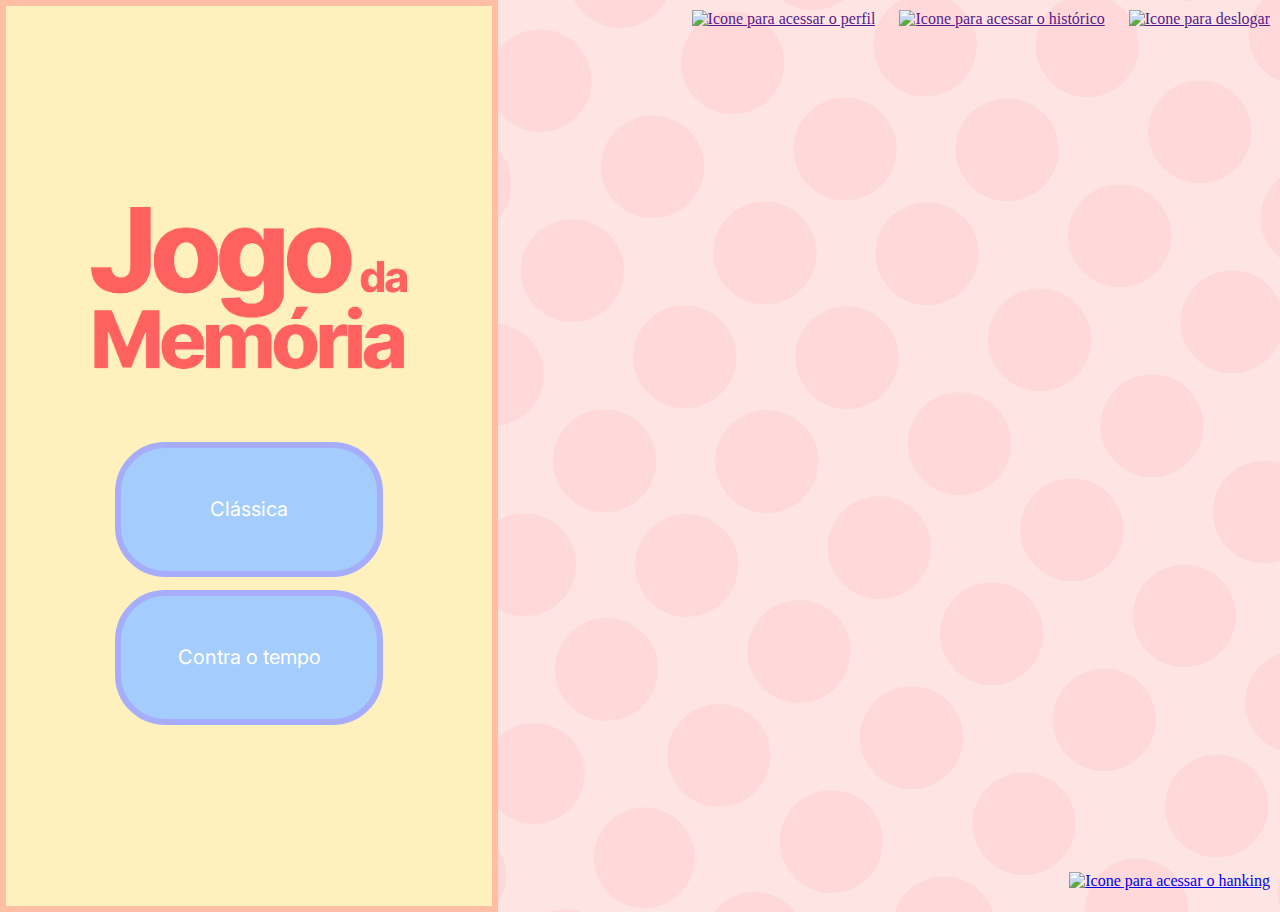
==== index.html @ a4d254f5 "Adicionando os icones" ====
<!DOCTYPE html>
<html lang="pt-br">
<head>
    <meta charset="UTF-8">
    <meta http-equiv="X-UA-Compatible" content="IE=edge">
    <meta name="viewport" content="width=device-width, initial-scale=1.0">
    <link rel="stylesheet" href="css/index.css">
    <title>Jogo da memória</title>
</head>
<body>
    <div class="main">
        <img src="img/textoLogo.png" alt="Jogo da memória" id="imgLogo">
        <button class="gameModeButton">Clássica</button>
        <button class="gameModeButton">Contra o tempo</button>
    </div>
    <div id="section">
        <header>
            <a href=""><img src="img/perfilButton.png" class="icon" alt="Icone para acessar o perfil"></a>
            <a href=""><img src="img/historicoButton.png" class="icon" alt="Icone para acessar o histórico"></a>
            <a href=""><img src="img/scapeButton.png" class="icon" alt="Icone para deslogar"></a> 
        </header>
        <footer>
            <a href="ranking.html"><img src="img/rankingButton.png" class="icon" alt="Icone para acessar o hanking"></a>
        </footer>
    </div>
</body>
</html>
---- css/index.css ----
@import url('https://fonts.googleapis.com/css2?family=Inter:wght@700&display=swap');

* {
    padding: 0;
    margin: 0;
    vertical-align: baseline;
    list-style: none;
}
body { 
    background-image: url(../img/background.png);
    background-repeat: repeat;
}
.main {
    background-color: #FFF1BE;
    position: absolute;
    width: 38%;
    height: 100%;
    left: 0px;
    top: 0px;
    bottom: 0px;
    border: 6px solid rgba(255, 191, 164, 1);
    display: flex;
    flex-direction: column;
    justify-content: center;
    align-items: center;
    gap: 13px;
}
#imgLogo {
    max-width:65%;  
    width: auto;
    height: auto;
    padding: 40px;
    position: relative;
    bottom: 20px;
}
.gameModeButton {
    width: 55%;
    height: 15%;
    background: #A4CCFC;
    border: 6px solid #A6AEFC; 
    border-radius: 50px;
    font-family: 'Inter', sans-serif;
    color: white;
    font-size: 20px;
}
#section {
    position: absolute;
    right: 0%;
    height: 100%;
}
.icon {
    width: 50px;
    padding: 10px;
}
footer {
    position: absolute;
    bottom: 0%;
    right: 0%;
}
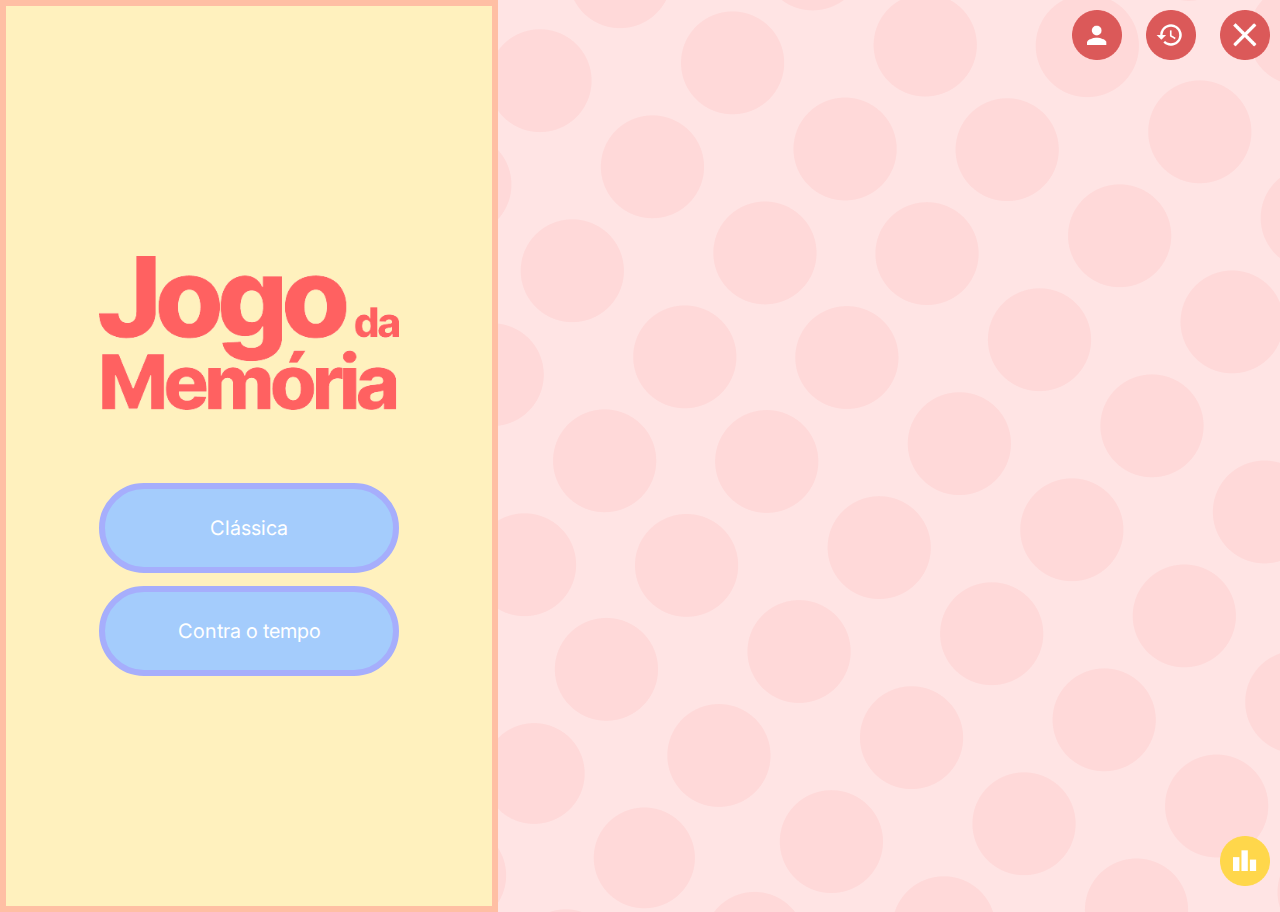
==== commit 6897e595: "Adicionando redirecionamento para a seleção de tabuleiro" ====
--- a/index.html
+++ b/index.html
@@ -10,8 +10,8 @@
 <body>
     <div class="main">
         <img src="img/textoLogo.png" alt="Jogo da memória" id="imgLogo">
-        <button class="gameModeButton">Clássica</button>
-        <button class="gameModeButton">Contra o tempo</button>
+        <a href="selecaoTabuleiro.html"><button class="gameModeButton">Clássica</button></a>
+        <a href="selecaoTabuleiro.html"><button class="gameModeButton">Contra o tempo</button></a>
     </div>
     <div id="section">
         <header>
--- a/css/index.css
+++ b/css/index.css
@@ -25,17 +25,15 @@
     align-items: center;
     gap: 13px;
 }
-#imgLogo {
-    max-width:65%;  
-    width: auto;
-    height: auto;
+#imgLogo {  
+    width: 300px;
     padding: 40px;
     position: relative;
     bottom: 20px;
 }
 .gameModeButton {
-    width: 55%;
-    height: 15%;
+    width: 300px;
+    height: 90px;
     background: #A4CCFC;
     border: 6px solid #A6AEFC; 
     border-radius: 50px;
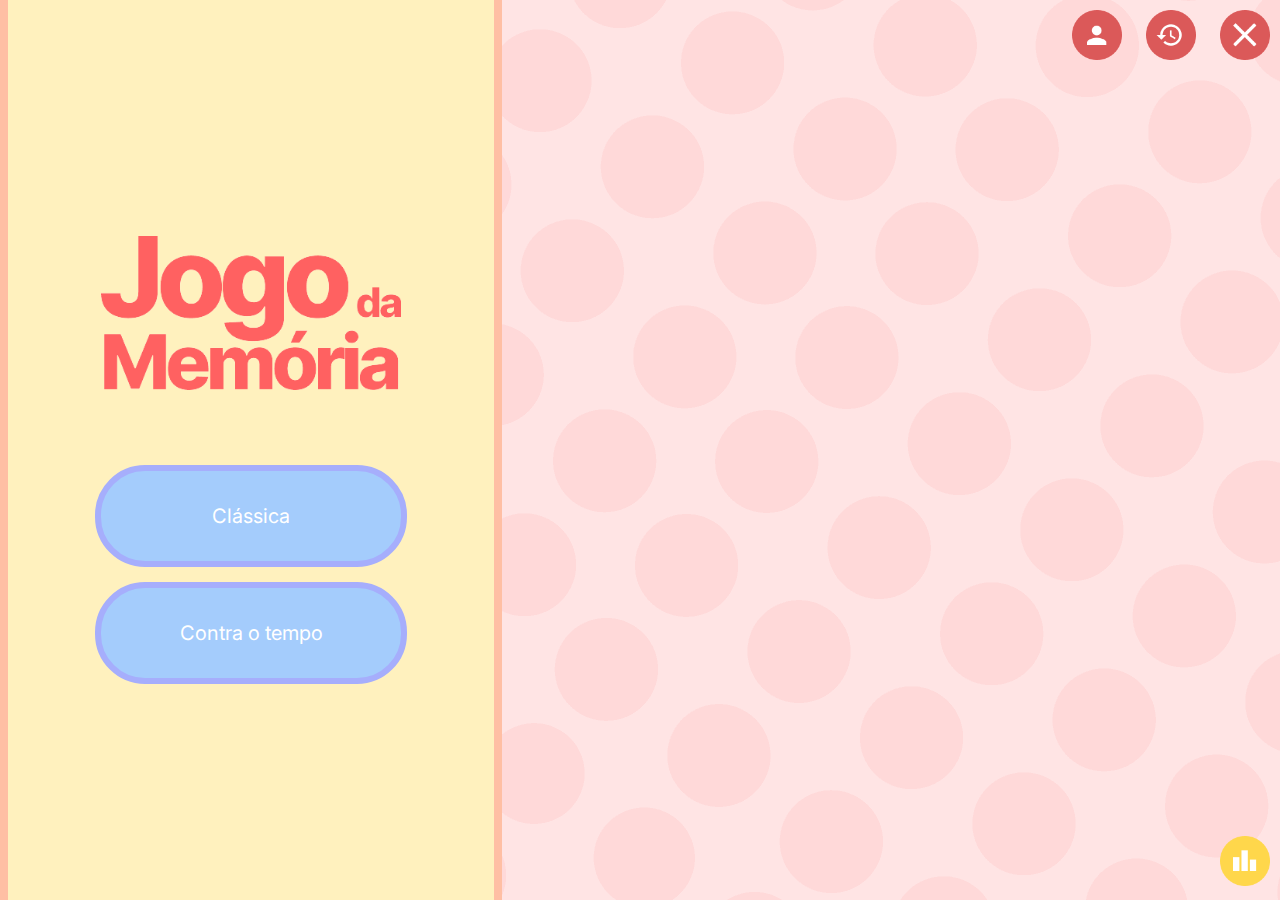
==== commit b5a2a7f4: "Index validado" ====
--- a/index.html
+++ b/index.html
@@ -10,8 +10,8 @@
 <body>
     <div class="main">
         <img src="img/textoLogo.png" alt="Jogo da memória" id="imgLogo">
-        <a href="selecaoTabuleiro.html"><button class="gameModeButton">Clássica</button></a>
-        <a href="selecaoTabuleiro.html"><button class="gameModeButton">Contra o tempo</button></a>
+        <a href="selecaoTabuleiro.html" class="gameModeButton">Clássica</a>
+        <a href="selecaoTabuleiro.html" class="gameModeButton">Contra o tempo</a>
     </div>
     <div id="section">
         <header>
--- a/css/index.css
+++ b/css/index.css
@@ -18,12 +18,14 @@
     left: 0px;
     top: 0px;
     bottom: 0px;
-    border: 6px solid rgba(255, 191, 164, 1);
+    border: 8px solid rgba(255, 191, 164, 1);
     display: flex;
     flex-direction: column;
     justify-content: center;
     align-items: center;
-    gap: 13px;
+    gap: 15px;
+    border-top: none;
+    border-bottom: none;
 }
 #imgLogo {  
     width: 300px;
@@ -34,12 +36,21 @@
 .gameModeButton {
     width: 300px;
     height: 90px;
+    text-decoration: none;
     background: #A4CCFC;
     border: 6px solid #A6AEFC; 
     border-radius: 50px;
     font-family: 'Inter', sans-serif;
     color: white;
     font-size: 20px;
+    cursor: pointer;
+    display: flex;
+    align-items: center;
+    justify-content: center;
+}
+.gameModeButton:hover {
+    background: #8ebff9;
+    border: 6px solid #939efd;  
 }
 #section {
     position: absolute;
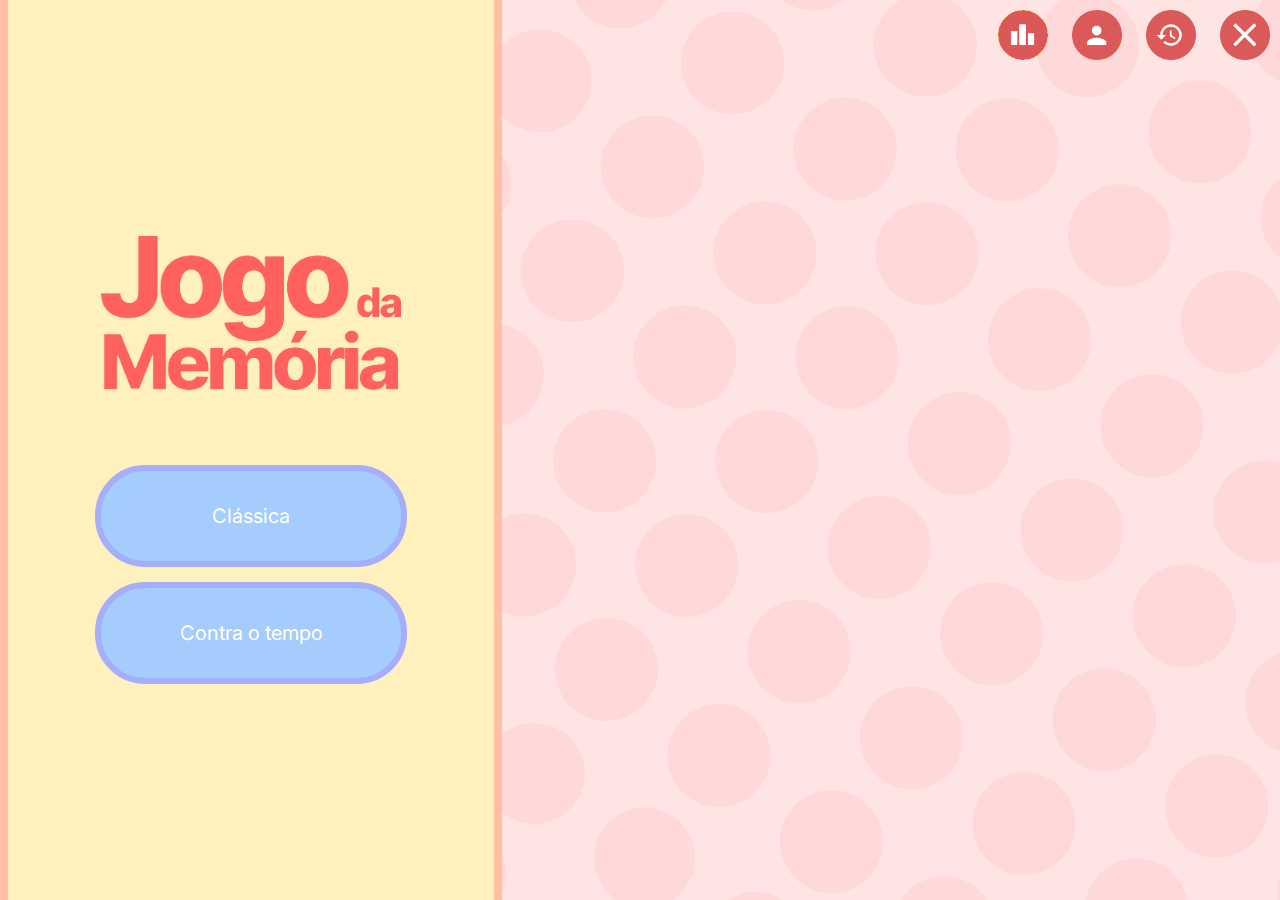
==== commit f5c9e415: "Alterando ícone do ranking" ====
--- a/index.html
+++ b/index.html
@@ -5,23 +5,24 @@
     <meta http-equiv="X-UA-Compatible" content="IE=edge">
     <meta name="viewport" content="width=device-width, initial-scale=1.0">
     <link rel="stylesheet" href="css/index.css">
+    <script src="js/gameTimer.js"></script>
     <title>Jogo da memória</title>
+    <link rel="icon" type="image/x-icon" href="/img/favicon.ico">
 </head>
-<body>
+<body onload="getElementsIndex()">
     <div class="main">
         <img src="img/textoLogo.png" alt="Jogo da memória" id="imgLogo">
-        <a href="selecaoTabuleiro.html" class="gameModeButton">Clássica</a>
-        <a href="selecaoTabuleiro.html" class="gameModeButton">Contra o tempo</a>
+        <a href="selecaoTabuleiro.html" class="gameModeButton" id="classicModeBtn">Clássica</a>
+        <a href="selecaoTabuleiro.html" class="gameModeButton" id="aTimeModeBtn">Contra o tempo</a>
     </div>
     <div id="section">
         <header>
-            <a href=""><img src="img/perfilButton.png" class="icon" alt="Icone para acessar o perfil"></a>
-            <a href=""><img src="img/historicoButton.png" class="icon" alt="Icone para acessar o histórico"></a>
-            <a href=""><img src="img/scapeButton.png" class="icon" alt="Icone para deslogar"></a> 
+            <a href="ranking.html" title="Ranking"><img src="img/rankingButton.png" class="icon" alt="Icone para acessar o ranking"></a>
+            <a href="perfil.html" title="Perfil"><img src="img/perfilButton.png" class="icon" alt="Icone para acessar o perfil"></a>
+            <a href="historico.html" title="Histórico de Jogos"><img src="img/historicoButton.png" class="icon" alt="Icone para acessar o histórico"></a>
+            <a href="modalSairApp.html" title="Sair"><img src="img/scapeButton.png" class="icon" alt="Icone para deslogar"></a> 
         </header>
-        <footer>
-            <a href="ranking.html"><img src="img/rankingButton.png" class="icon" alt="Icone para acessar o hanking"></a>
-        </footer>
+        
     </div>
 </body>
 </html>